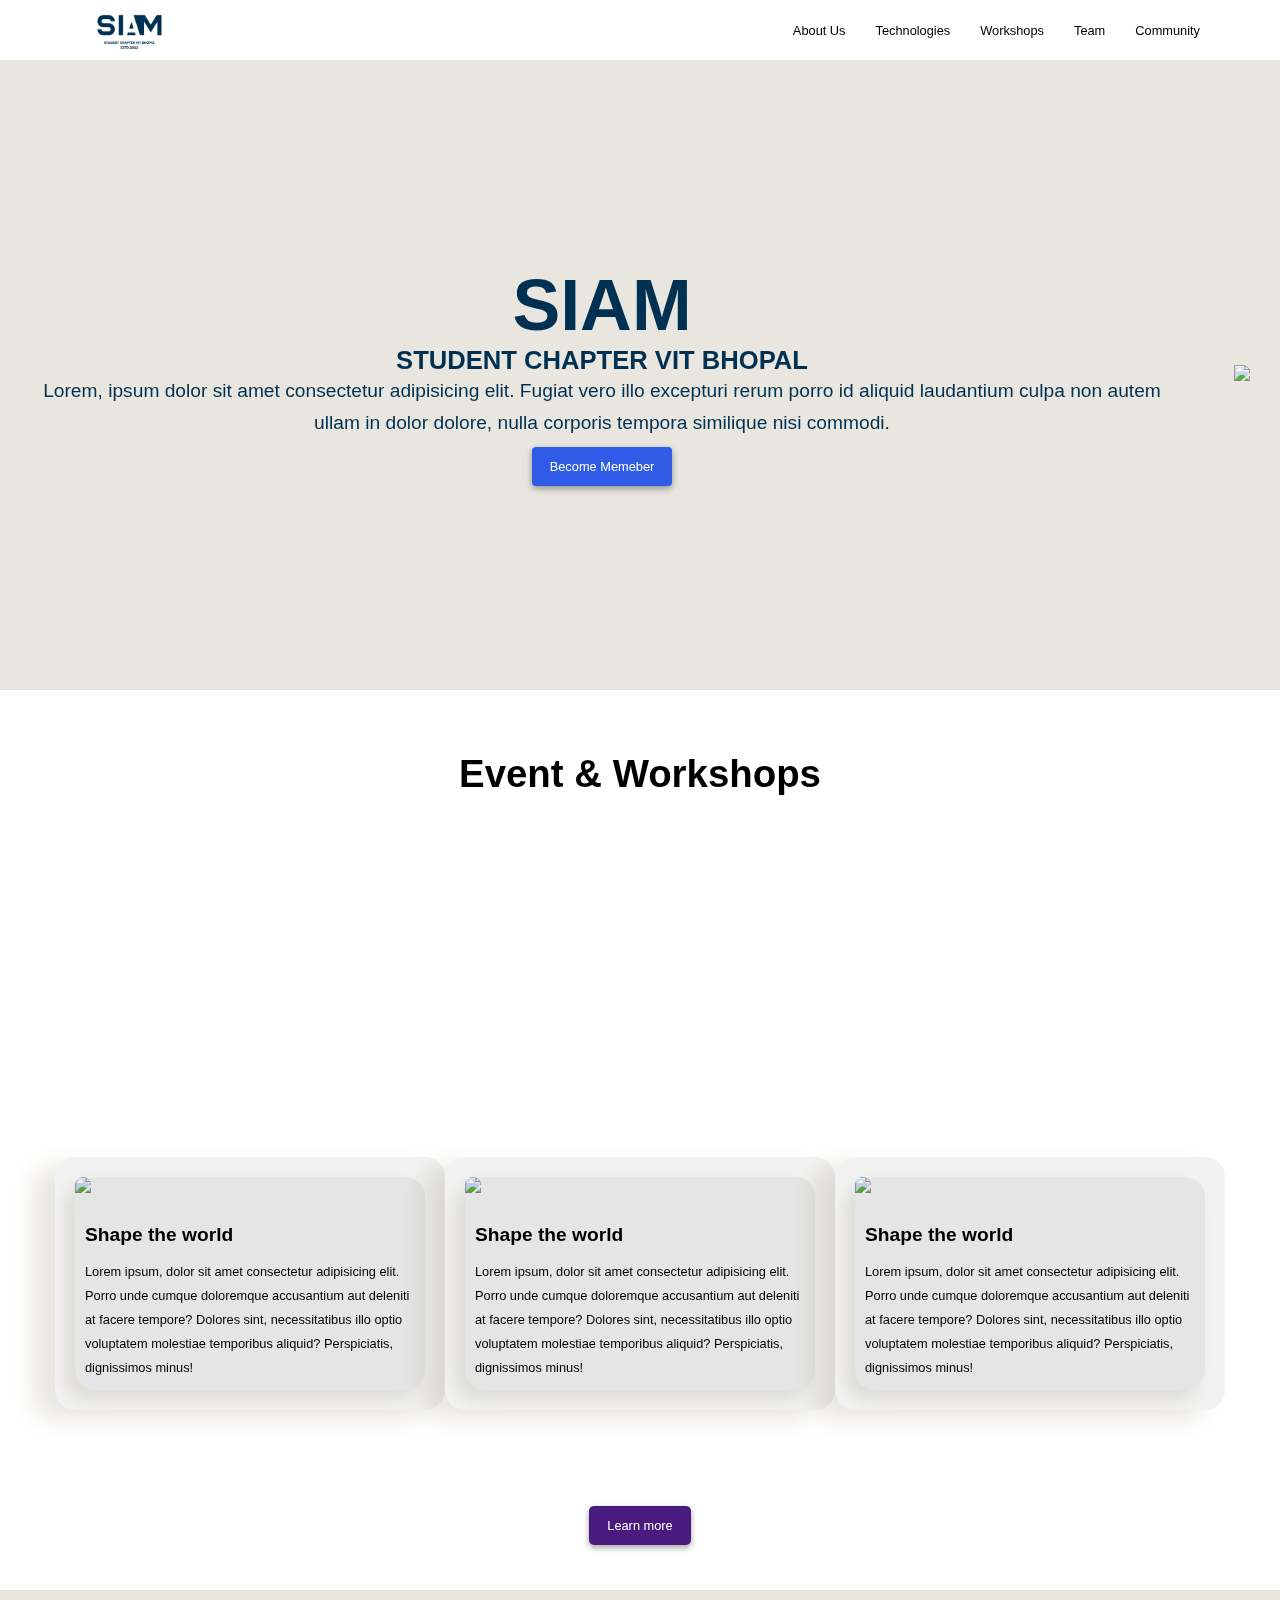
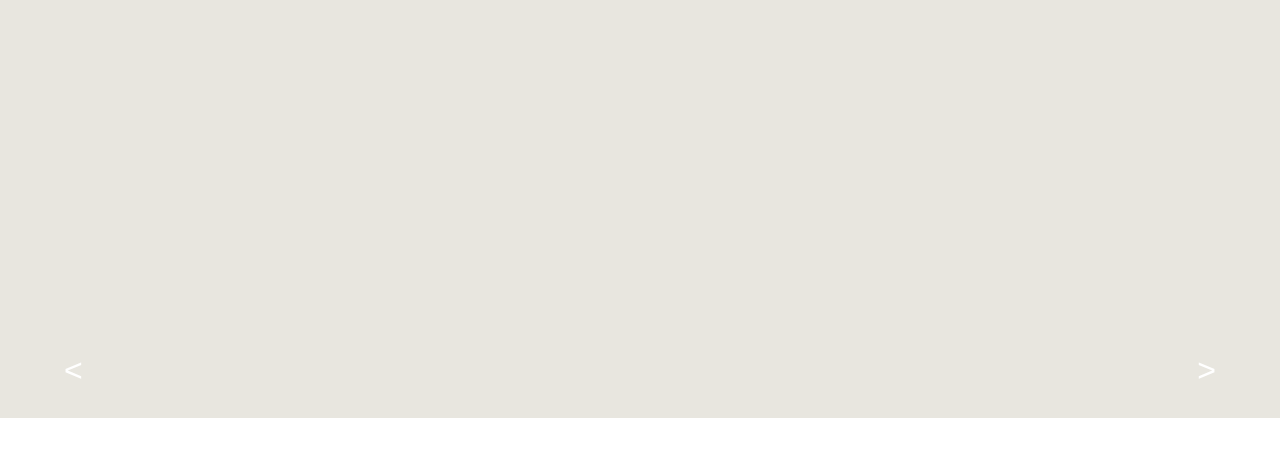
==== html/index.html @ 488652ee "changes" ====
<!DOCTYPE html>
<html lang="en">
<head>
    <meta charset="UTF-8">
    <meta http-equiv="X-UA-Compatible" content="IE=edge">
    <meta name="viewport" content="width=device-width, initial-scale=1.0">

    <link rel="stylesheet" href="../css/index.css">
    <link rel="stylesheet" href="../css/resp.css">
    <script src="../js/index.js"></script>

    <link
      rel="stylesheet"
      href="https://cdnjs.cloudflare.com/ajax/libs/font-awesome/6.1.1/css/all.min.css"
      integrity="sha512-KfkfwYDsLkIlwQp6LFnl8zNdLGxu9YAA1QvwINks4PhcElQSvqcyVLLD9aMhXd13uQjoXtEKNosOWaZqXgel0g=="
      crossorigin="anonymous"
      referrerpolicy="no-referrer"
    />

    <link rel="icon" type="image/x-icon" href="../images/logo1.jpeg">
    <title>SIAM</title>
</head>
<body>

    <header>
        <nav class="navbar">
          <a href="#"> <img src="../images/logo1.jpeg"> </a>
          <div class="navbar__menu_container">
            <a href="#" class="link">About Us</a>
            <a href="#" class="link">Technologies</a>
            <a href="#" class="link">Workshops</a>
            <a href="#" class="link">Team</a>
            <a href="#" class="link">Community</a>
            <a href="#" class="user__icon"
              ><i class="fa fa-bars" aria-hidden="true"></i>
            </a>
          </div>
        </nav>
      </header>

      <div class="hero_section">
        
        <div class="hero_text">
            <h1> SIAM </h1>
        <h2>STUDENT CHAPTER VIT BHOPAL</h2>
        <p>Lorem, ipsum dolor sit amet consectetur 
            adipisicing elit. Fugiat vero illo excepturi rerum porro id aliquid laudantium culpa non autem ullam in dolor dolore, nulla corporis tempora similique nisi commodi.</p>
            <div class="inner_button1">
                <a href="#"><button>Become Memeber</button></a>
              </div>
    
        </div>
        
        <div class="hero_img">
            <img src="https://afd-imaginecup-prod.azurefd.net/blob/imagine/public/images/RebrandV2_Homepage_Hero_1000x500.png">
        </div>
      </div>

      <div class="event_section">
        <div class="event_title">
            <h1> Event & Workshops </h1>
        </div>

        <div class="event_card">
            <div class="card1">
                <div class="card_1">
                    <img src="https://afd-imaginecup-prod.azurefd.net/blob/imagine/public/images/btf_block_1.png">
                    <div class="content">
                        <h4>Shape the world</h4>
                        <p>Lorem ipsum, dolor sit amet consectetur adipisicing elit. Porro unde cumque doloremque accusantium aut deleniti at facere tempore? Dolores sint, necessitatibus illo optio voluptatem molestiae temporibus aliquid? Perspiciatis, dignissimos minus!</p>
                    </div>
                </div>
            </div>

            <div class="card1">
                <div class="card_1">
                    <img src="https://afd-imaginecup-prod.azurefd.net/blob/imagine/public/images/btf_block_1.png">
                    <div class="content">
                        <h4>Shape the world</h4>
                        <p>Lorem ipsum, dolor sit amet consectetur adipisicing elit. Porro unde cumque doloremque accusantium aut deleniti at facere tempore? Dolores sint, necessitatibus illo optio voluptatem molestiae temporibus aliquid? Perspiciatis, dignissimos minus!</p>
                    </div>
                </div>
            </div>

            <div class="card1">
                <div class="card_1">
                    <img src="https://afd-imaginecup-prod.azurefd.net/blob/imagine/public/images/btf_block_1.png">
                    <div class="content">
                        <h4>Shape the world</h4>
                        <p>Lorem ipsum, dolor sit amet consectetur adipisicing elit. Porro unde cumque doloremque accusantium aut deleniti at facere tempore? Dolores sint, necessitatibus illo optio voluptatem molestiae temporibus aliquid? Perspiciatis, dignissimos minus!</p>
                    </div>
                </div>
            </div>
            <!-- <div class="card2"></div>
            <div class="card3"></div> -->

        </div>
    </div>

    <div class="learn">
        <a href="#"><button>Learn more</button></a>
    </div>


    <base href="https://s3-us-west-2.amazonaws.com/s.cdpn.io/4273/wanaka-tree.jpg">
<div id="carousel">
  <figure id="spinner">
    <img src="wanaka-tree.jpg" alt>
    <img src="still-lake.jpg" alt>
    <img src="pink-milford-sound.jpg" alt>
    <img src="paradise.jpg" alt>
    <img src="morekai.jpg" alt>
    <img src="milky-blue-lagoon.jpg" alt>
    <img src="lake-tekapo.jpg" alt>
    <img src="milford-sound.jpg" alt>
  </figure>
</div>
<span style="float:left" class="ss-icon" onclick="galleryspin('-')">&lt;</span>
<span style="float:right" class="ss-icon" onclick="galleryspin('')">&gt;</span>
    
</body>
</html>
---- css/index.css ----
* {
    margin: 0;
    padding: 0;
    box-sizing: border-box;
    font-family: "Poppins", sans-serif;
  }

.navbar {
    display: flex;
    align-items: center;
    justify-content: space-between;
    height: 60px;
    padding: 0px 80px;
    background-color: white;
    margin: auto;
  }
  
  .navbar a {
    text-decoration: none;
    color: rgb(0, 0, 0);
    font-size: 1vw;
  }
  
  .navbar a img {
    max-width:100%;
    height: 100px;
  }
  .navbar__menu_container {
    display: flex;
    gap: 30px;
  }

  .navbar__menu_container .user__icon {
    height: 30px;
    width: 50%;
    display: flex;
    align-items: center;
    justify-content: center;
    display: none;
  }


  .hero_section {
    display: flex;
    flex-direction: row;
    align-items: center;
    justify-content: center;
    height: 70vh;
    background-color: #E8E6DF;
    position: relative;
    /* width: 100%; */
    margin: auto;
  }

  .hero_img {
    /* width: 100%; */
  /* height: 100vh; */
  position: relative;
  padding: 0px;
  margin: 30px;
  /* background-size: cover; */
  /* background-position: 50%; */
    /* width: 50vh;
    height: 50vh; */
  }
  .hero_img img {
    max-width: 100%;
    height: 50%;
  }

  .hero_text {
    position: relative;
  text-align: center;
  color: #003152;
  font-size: 2.8vw;
  font-weight: 700;
  margin: 30px;
  font-family:  system-ui, -apple-system, BlinkMacSystemFont, 'Segoe UI', Roboto, Oxygen, Ubuntu, Cantarell, 'Open Sans', 'Helvetica Neue', sans-serif;
  }
  .hero_text h2 {
    font-size: 2vw ;
  }
  .hero_text p {
    /* text-align: center; */
    line-height: 32px;
    font-weight: 400;
    font-size: 1.5vw;
    font-family: 'Google Sans', sans-serif;
}
  

  .inner_button1 button {
    background: #2F5BE7;
    box-shadow: 0 2px 6px rgb(0 0 0 / 16%), 0 3px 6px rgb(0 0 0 / 23%);
    color: #FFFFFF;
    padding: 12px 18px;
    font-size: 1vw;
    border-radius: 4px;
    border: none;
    cursor: pointer;
  }


  .event_section {
    display: flex;
    /* flex-wrap: wrap; */
    flex-direction: column;
    align-items: center;
    justify-content: space-between;
    height: 80vh;
    background-color: white;
    position: relative;
    /* width: 100%; */
    /* margin: auto; */
  }

  .event_title {
   position: relative;
   padding: 20px;
   margin: 40px;
  }
  .event_title h1 {
    text-transform: capitalize;
    font-size: 3vw;
    line-height: 48px;
    font-weight: 600;
    /* font-family: 'Roboto', sans-serif; */
  }

  .event_card {
    display: flex;
    justify-content: space-between;
    align-items: center;
    /* width: 50vh;
    height: 50vh;
    border: 1px solid black;
    border-radius: 20px; */
  }
  .event_card .card1 {
    background: #F2F2F2;
    border-radius: 20px;
    padding: 20px;
    box-shadow: -21px 9px 25px #e8e6df, 21px -9px 25px #ffffff;
    mix-blend-mode: multiply;
  }
  .event_card .card1 .card_1 {
    background: #F2F2F2;
    border-radius: 20px;
    box-shadow: -9px 9px 18px #e8e6df, 9px -9px 18px #ffffff;
    mix-blend-mode: multiply;
    width: 350px;
  }
  .card_1 img {
    border-radius: 20px 20px 0 0;
    width: 350px;
  }

  .card_1 .content {
    padding: 10px;
  }
  .card_1 .content h4 {
    font-size: 1.5vw;
    font-weight: 600;
    line-height: 21px;
    text-align: left;
    padding: 17px 0 15px 0;
  }
  .card_1 .content p {
    font-size: 1vw;
    font-weight: 400;
    line-height: 24px;
    text-align: left;
    width: 325px;
}

.learn{
    display: flex;
    /* flex-wrap: wrap; */
    flex-direction: column;
    align-items: center;
    justify-content: center;
    height: 20vh;
    position: relative;
    /* width: 100%; */
    margin: 0px;
    padding: 8% 0 4% 0;

}
.learn button {
    background: #491B7E;
    box-shadow: 0 2px 6px rgb(0 0 0 / 16%), 0 3px 6px rgb(0 0 0 / 23%);
    color: #FFFFFF;
    padding: 12px 18px;
    font-size: 1vw;
    border-radius: 5px;
    border: none;
    cursor: pointer;
}

 /* .news {
    display: flex;
    flex-direction: column;
    align-items: center;
    height: 70vh;
    background-color: #E8E6DF;
    position: relative;
    width: 100%;
    margin: auto;
}

.news .news_title {
    position: relative;
   padding: 20px;
   margin: 40px;
}

.news_title h1 {
    text-transform: capitalize;
    font-size: 45px;
    line-height: 48px;
    font-weight: 600;
}  */


div#carousel { 
    perspective: 1200px; 
    background: #E8E6DF; 
    padding: 5%; 
    font-size:0; 
    margin-bottom: 3rem; 
    overflow: hidden; 
  }
  figure#spinner { 
    transform-style: preserve-3d; 
    height: 300px; 
    transform-origin: 50% 50% -500px; 
    transition: 1s; 
  } 
  figure#spinner img { 
    width: 40%; max-width: 425px; 
    position: absolute; left: 30%;
    transform-origin: 50% 50% -500px;
    outline:1px solid transparent; 
  }
  figure#spinner img:nth-child(1) { transform:rotateY(0deg); 
  }
  figure#spinner img:nth-child(2) { transform: rotateY(-45deg); }
  figure#spinner img:nth-child(3) { transform: rotateY(-90deg); }
  figure#spinner img:nth-child(4) { transform: rotateY(-135deg); }
  figure#spinner img:nth-child(5){ transform: rotateY(-180deg); }
  figure#spinner img:nth-child(6){ transform: rotateY(-225deg); }
  figure#spinner img:nth-child(7){ transform: rotateY(-270deg); }
  figure#spinner img:nth-child(8){ transform: rotateY(-315deg); }
  div#carousel ~ span { 
    color: #fff; 
    margin: 5%; 
    display: inline-block; 
    text-decoration: none; 
    font-size: 2rem; 
    transition: 0.6s color; 
    position: relative; 
    margin-top: -6rem; 
    border-bottom: none; 
    line-height: 0; }

  div#carousel ~ span:hover { color: #888; cursor: pointer; }
---- css/resp.css ----
@media only screen and (max-width: 600px) {
    .navbar__menu_container .link {
      display: none;
    }
  
    .navbar {
      padding: 16px 1px;
    }
  
    .navbar__menu_container .user__icon {
      display: flex;
    }

    .hero_section {
      min-height: 80vh;
    }

  }
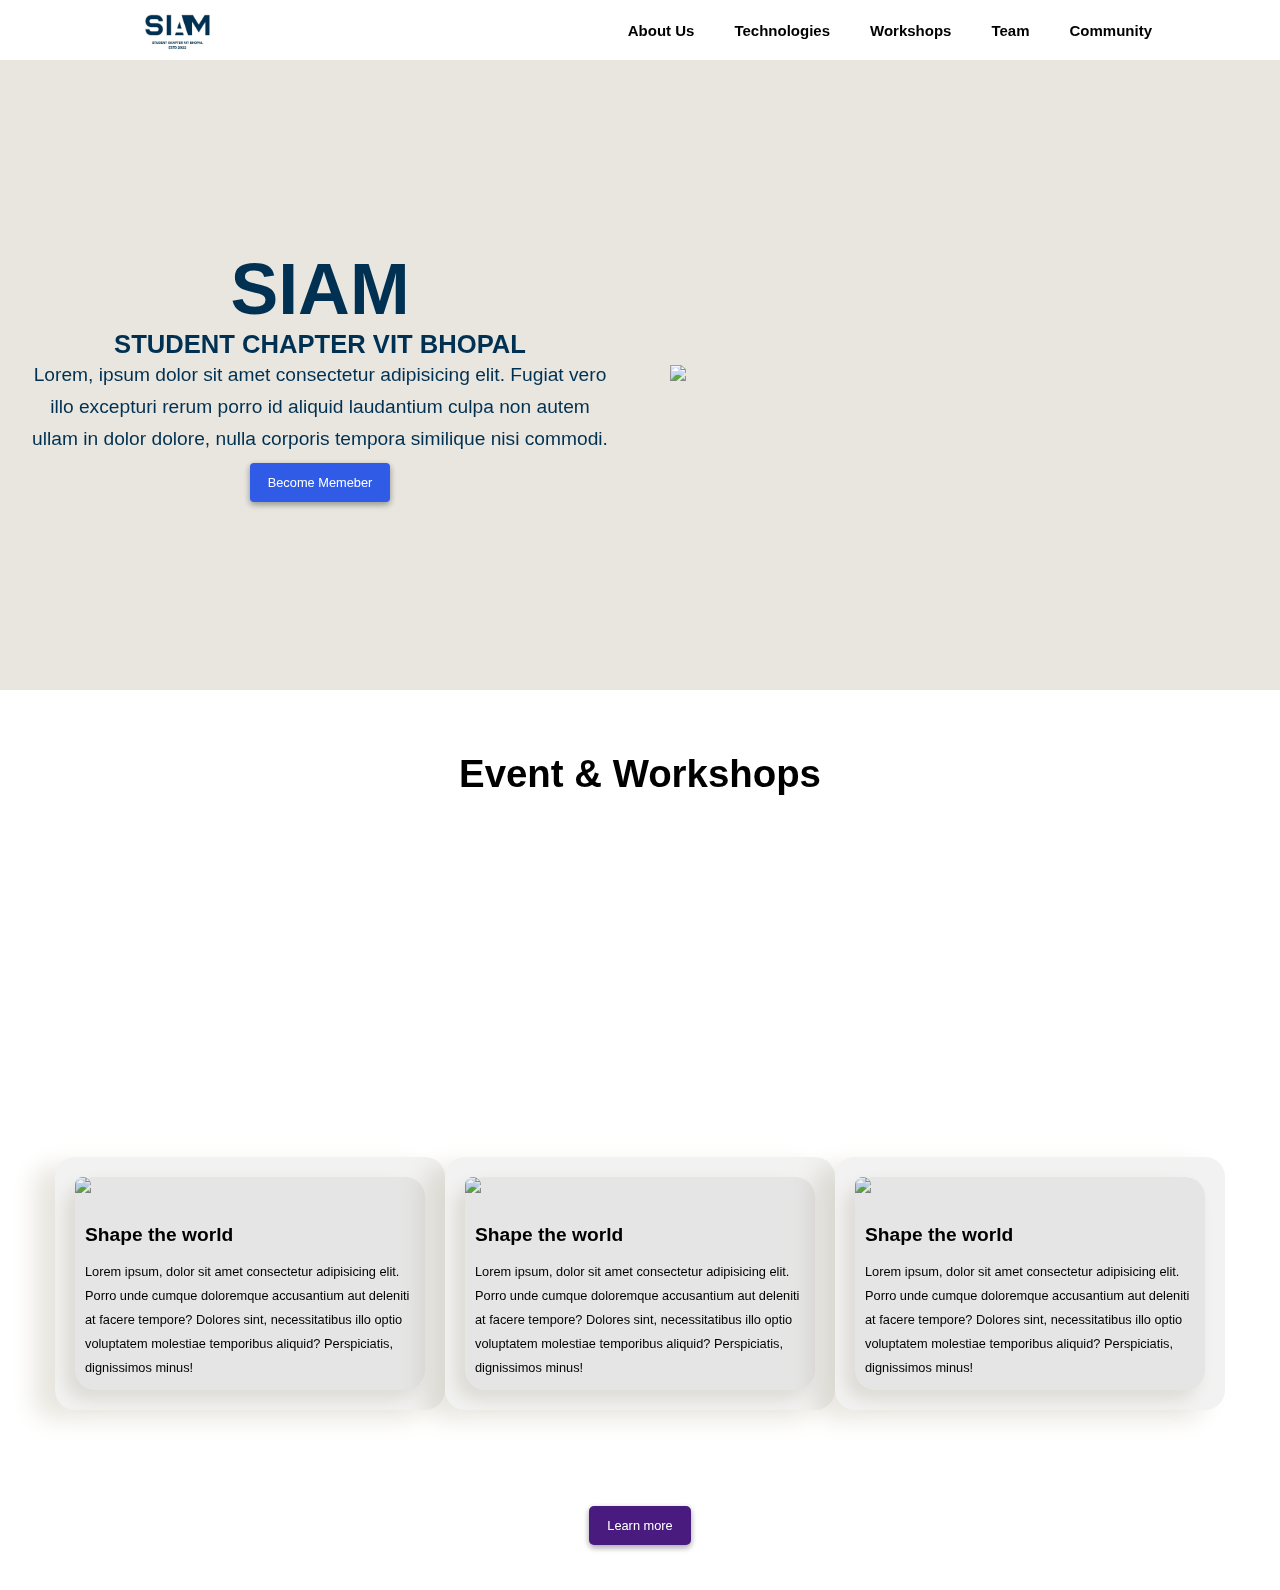
==== commit b1777f6f: "changes" ====
--- a/html/index.html
+++ b/html/index.html
@@ -18,13 +18,14 @@
     />
 
     <link rel="icon" type="image/x-icon" href="../images/logo1.jpeg">
+    
     <title>SIAM</title>
 </head>
 <body>
 
     <header>
         <nav class="navbar">
-          <a href="#"> <img src="../images/logo1.jpeg"> </a>
+          <a href="../html/index.html"> <img src="../images/logo1.jpeg"> </a>
           <div class="navbar__menu_container">
             <a href="#" class="link">About Us</a>
             <a href="#" class="link">Technologies</a>
@@ -102,21 +103,6 @@
     </div>
 
 
-    <base href="https://s3-us-west-2.amazonaws.com/s.cdpn.io/4273/wanaka-tree.jpg">
-<div id="carousel">
-  <figure id="spinner">
-    <img src="wanaka-tree.jpg" alt>
-    <img src="still-lake.jpg" alt>
-    <img src="pink-milford-sound.jpg" alt>
-    <img src="paradise.jpg" alt>
-    <img src="morekai.jpg" alt>
-    <img src="milky-blue-lagoon.jpg" alt>
-    <img src="lake-tekapo.jpg" alt>
-    <img src="milford-sound.jpg" alt>
-  </figure>
-</div>
-<span style="float:left" class="ss-icon" onclick="galleryspin('-')">&lt;</span>
-<span style="float:right" class="ss-icon" onclick="galleryspin('')">&gt;</span>
     
 </body>
 </html>--- a/css/index.css
+++ b/css/index.css
@@ -10,15 +10,19 @@
     align-items: center;
     justify-content: space-between;
     height: 60px;
-    padding: 0px 80px;
+    padding: 0px 8rem;
     background-color: white;
     margin: auto;
+
+    position: relative;
+    
   }
   
   .navbar a {
     text-decoration: none;
-    color: rgb(0, 0, 0);
-    font-size: 1vw;
+    color: black;
+    font-size: 15px;
+    font-weight: 600;
   }
   
   .navbar a img {
@@ -27,7 +31,8 @@
   }
   .navbar__menu_container {
     display: flex;
-    gap: 30px;
+    margin: 0;
+    gap: 40px;
   }
 
   .navbar__menu_container .user__icon {
@@ -39,6 +44,18 @@
     display: none;
   }
 
+  .link {
+    font-size: 3vw;
+  }
+
+  .link:hover {
+    color: #2e3234;
+    transform: scale(1.1);
+  }
+
+  .link:focus {
+    color: red;
+  }
 
   .hero_section {
     display: flex;
@@ -53,7 +70,7 @@
   }
 
   .hero_img {
-    /* width: 100%; */
+    width: 50%;
   /* height: 100vh; */
   position: relative;
   padding: 0px;
@@ -75,6 +92,7 @@
   font-size: 2.8vw;
   font-weight: 700;
   margin: 30px;
+  width: 50%;
   font-family:  system-ui, -apple-system, BlinkMacSystemFont, 'Segoe UI', Roboto, Oxygen, Ubuntu, Cantarell, 'Open Sans', 'Helvetica Neue', sans-serif;
   }
   .hero_text h2 {
@@ -222,49 +240,3 @@
 }  */
 
 
-div#carousel { 
-    perspective: 1200px; 
-    background: #E8E6DF; 
-    padding: 5%; 
-    font-size:0; 
-    margin-bottom: 3rem; 
-    overflow: hidden; 
-  }
-  figure#spinner { 
-    transform-style: preserve-3d; 
-    height: 300px; 
-    transform-origin: 50% 50% -500px; 
-    transition: 1s; 
-  } 
-  figure#spinner img { 
-    width: 40%; max-width: 425px; 
-    position: absolute; left: 30%;
-    transform-origin: 50% 50% -500px;
-    outline:1px solid transparent; 
-  }
-  figure#spinner img:nth-child(1) { transform:rotateY(0deg); 
-  }
-  figure#spinner img:nth-child(2) { transform: rotateY(-45deg); }
-  figure#spinner img:nth-child(3) { transform: rotateY(-90deg); }
-  figure#spinner img:nth-child(4) { transform: rotateY(-135deg); }
-  figure#spinner img:nth-child(5){ transform: rotateY(-180deg); }
-  figure#spinner img:nth-child(6){ transform: rotateY(-225deg); }
-  figure#spinner img:nth-child(7){ transform: rotateY(-270deg); }
-  figure#spinner img:nth-child(8){ transform: rotateY(-315deg); }
-  div#carousel ~ span { 
-    color: #fff; 
-    margin: 5%; 
-    display: inline-block; 
-    text-decoration: none; 
-    font-size: 2rem; 
-    transition: 0.6s color; 
-    position: relative; 
-    margin-top: -6rem; 
-    border-bottom: none; 
-    line-height: 0; }
-
-  div#carousel ~ span:hover { color: #888; cursor: pointer; }
-
-
-
-  --- a/css/resp.css
+++ b/css/resp.css
@@ -1,4 +1,4 @@
-@media only screen and (max-width: 600px) {
+@media (max-width: 992px) {
     .navbar__menu_container .link {
       display: none;
     }
@@ -15,4 +15,6 @@
       min-height: 80vh;
     }
 
-  }+  
+  }
+
